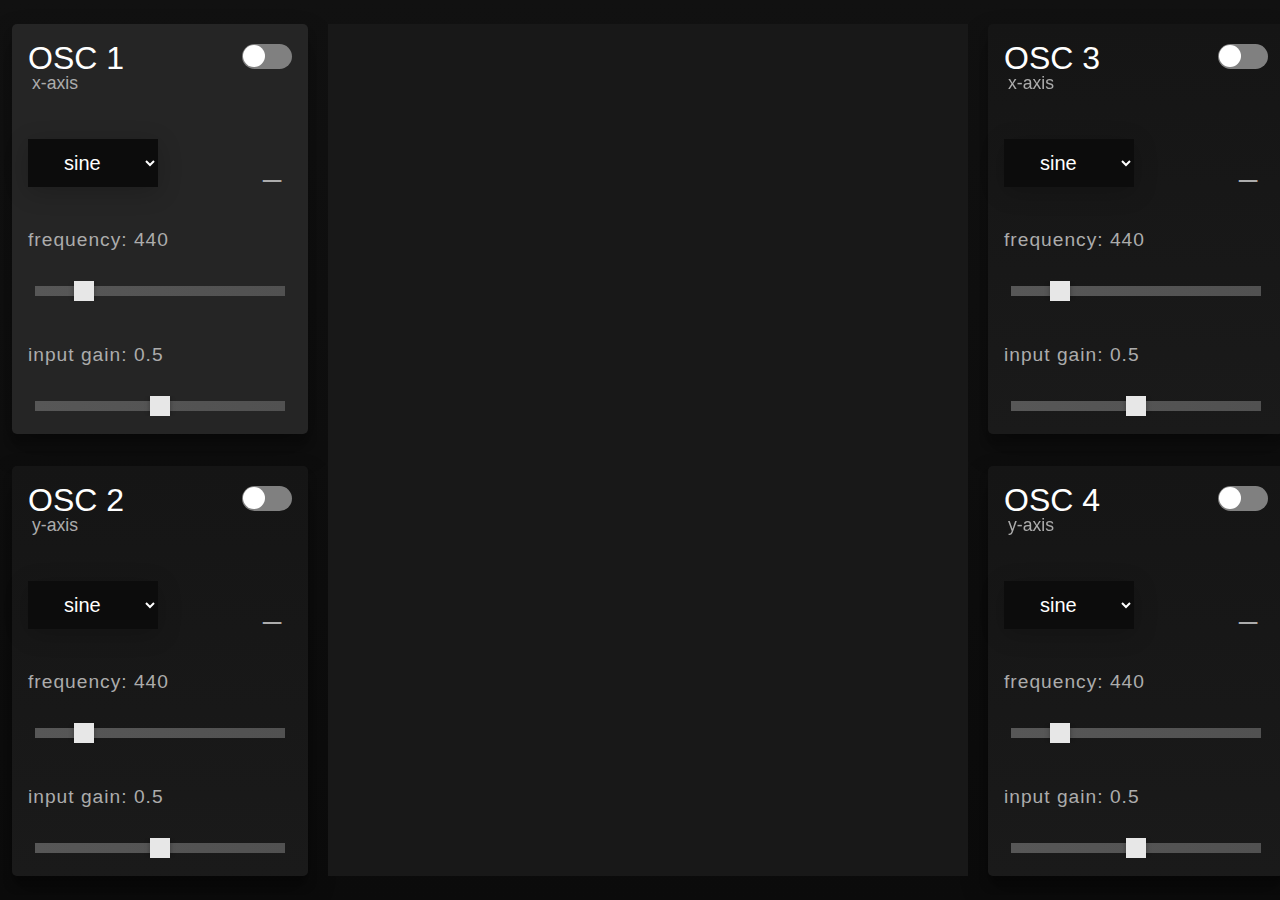
==== index.html @ e6105167 "Add files via upload" ====
<html>
    <head>
        <link rel="stylesheet" href="index.css">
        <script src="index.js" async defer></script>
    </head>
    <body>
        <div class="sect" id="left">
            <ul class="osc selected" id="osc1">
                <li class="head">
                    <div class="top">
                        <h1>OSC 1</h1>
                        <input type="checkbox" id="switch1" />
                        <label for="switch1">Toggle</label>
                    </div>
                    <span>x-axis</span>
                    
                </li>
                <li class="box">
                    <select name="type" id="type">
                        <option value="sine">sine</option>
                        <option value="square">square</option>
                        <option value="triangle">tri</option>
                        <option value="sawtooth">saw</option>
                    </select>
                    <h1>_</h1>
                </li>
                <li class="slider">
                    
                    <label for="frequency">Frequency: <span id="frequencyValue">440</span></label>
                    <input id="frequency" type="range" min="0" max="2400" step="1" value="440">
                </li>
                <li class="slider">
                    <label for="gain">Input Gain: <span id="gainValue">0.5</span></label>
                    <input id="gain" type="range" min="0" max="1" step="0.01" value="0.5">
                </li>
            </ul>
            <ul class="osc" id="osc2">
                <li class="head">
                    <div class="top">
                        <h1>OSC 2</h1>
                        <input type="checkbox" id="switch2" />
                        <label for="switch2">Toggle</label>
                    </div>
                    <span>y-axis</span>
                    
                </li>
                <li class="box">
                    <select name="type" id="type">
                        <option value="sine">sine</option>
                        <option value="square">square</option>
                        <option value="triangle">tri</option>
                        <option value="sawtooth">saw</option>
                    </select>
                    <h1>_</h1>
                </li>
                <li class="slider">
                    
                    <label for="frequency">Frequency: <span id="frequencyValue">440</span></label>
                    <input id="frequency" type="range" min="0" max="2400" step="1" value="440">
                </li>
                <li class="slider">
                    <label for="gain">Input Gain: <span id="gainValue">0.5</span></label>
                    <input id="gain" type="range" min="0" max="1" step="0.01" value="0.5">
                </li>
            </ul>
        </div>
        <div class="screen">
            <canvas id="canvas"></canvas>
        </div>
        <div class="sect" id="left">
            <ul class="osc" id="osc3">
                
                <li class="head">
                    <div class="top">
                        <h1>OSC 3</h1>
                        <input type="checkbox" id="switch3" />
                        <label for="switch3">Toggle</label>
                    </div>
                    <span>x-axis</span>
                    
                </li>
                <li class="box">
                    <select name="type" id="type">
                        <option value="sine">sine</option>
                        <option value="square">square</option>
                        <option value="triangle">tri</option>
                        <option value="sawtooth">saw</option>
                    </select>
                    <h1>_</h1>
                </li>
                <li class="slider">
                    
                    <label for="frequency">Frequency: <span id="frequencyValue">440</span></label>
                    <input id="frequency" type="range" min="0" max="2400" step="1" value="440">
                </li>
                <li class="slider">
                    <label for="gain">Input Gain: <span id="gainValue">0.5</span></label>
                    <input id="gain" type="range" min="0" max="1" step="0.01" value="0.5">
                </li>
                
            </ul>
            <ul class="osc" id="osc4">
                <li class="head">
                    <div class="top">
                        <h1>OSC 4</h1>
                        <input type="checkbox" id="switch4" />
                        <label for="switch4">Toggle</label>
                    </div>
                    <span>y-axis</span>
                    
                </li>
                <li class="box">
                    <select name="type" id="type">
                        <option value="sine">sine</option>
                        <option value="square">square</option>
                        <option value="triangle">tri</option>
                        <option value="sawtooth">saw</option>
                    </select>
                    <h1>_</h1>
                </li>
                <li class="slider">
                    
                    <label for="frequency">Frequency: <span id="frequencyValue">440</span></label>
                    <input id="frequency" type="range" min="0" max="2400" step="1" value="440">
                </li>
                <li class="slider">
                    <label for="gain">Input Gain: <span id="gainValue">0.5</span></label>
                    <input id="gain" type="range" min="0" max="1" step="0.01" value="0.5">
                </li>
                
            </ul>
        </div>
    </body>
</html>
---- index.css ----
body{
    display: flex;
    background-image: linear-gradient(to top , rgb(11, 11, 11), rgb(17, 17, 17));
    color: rgb(172,172,172);
    font-family: Arial, Helvetica, sans-serif; 
    width: 100%;
    justify-content: space-evenly;

}






.head span{
  position: relative;
  bottom: 0.25rem;
  left: 0.25rem;
  font-size: 1.1rem;
}

input[type=checkbox]{
  height: 0;
  width: 0;
  visibility: hidden;
}

.top label {
  cursor: pointer;
  margin-top: 0.25rem;
  text-indent: -9999px;
  width: 50px;
  height: 25px;
  background: grey;
  display: block;
  border-radius: 50px;
  position: relative;
}

.top label:after {
  content: '';
  position: absolute;
  top: 1.25px;
  left: 1.25px;
  width: 22px;
  height: 22px;
  background: #fff;
  border-radius: 22.5px;
  transition: 0.3s;
}



#osc1 .top input:checked + label {
  background: #bada55;
}

#osc1 .top input:checked + label:after {
  left: calc(100% - 1.25px);
  transform: translateX(-100%);
}

#osc1 .top label:active:after {
  width: 32.5px;
}


#osc2 .top input:checked + label {
  background: #bada55;
}

#osc2 .top input:checked + label:after {
  left: calc(100% - 1.25px);
  transform: translateX(-100%);
}

#osc2 .top label:active:after {
  width: 32.5px;
}


#osc3 .top input:checked + label {
  background: #bada55;
}

#osc3 .top input:checked + label:after {
  left: calc(100% - 1.25px);
  transform: translateX(-100%);
}

#osc3 .top label:active:after {
  width: 32.5px;
}


#osc4 .top input:checked + label {
  background: #bada55;
}

#osc4 .top input:checked + label:after {
  left: calc(100% - 1.25px);
  transform: translateX(-100%);
}

#osc4 .top label:active:after {
  width: 32.5px;
}




input[type="range"]{
    -webkit-appearance:none;
    width:260px;
    height:20px;
    background: linear-gradient(to right, #575757 0%, #515151 100%);
    background-size:250px 10px;
    background-position:center;
    background-repeat:no-repeat;
    overflow:hidden;
    outline: none;
  }
  
  input[type="range"]:first-of-type{
    margin-top:30px;
  }
  
  input[type="range"]::-webkit-slider-thumb{
    -webkit-appearance:none;
    width:20px;
    height:20px;
    background:#e7e7e7;
    position:relative;
    z-index:3;
    box-shadow:0 0 5px 0 rgba(0,0,0,0.3);
  }
  
  input[type="range"]::-webkit-slider-thumb:after{
    content:" ";
    width:260px;
    height:10px;
    z-index:1;
    right:20px;
    top:5px;
    background: #ff5b32;
    background: linear-gradient(to right, #f088fc 1%, #AC6CFF 70%);
  }

div.sect{
    display: flex;
    flex-direction: column;
    justify-content: space-evenly;
    flex-shrink: 4;
}

.osc {
  display: flex;
  flex-direction: column;
  justify-content: space-between;
  flex-grow: 1;
  background-image: linear-gradient(to bottom , rgb(21, 21, 21), rgb(26, 26, 26));

  list-style-type: none;
  padding: 1rem;
  border-radius: 5px;
  box-shadow: rgba(0, 0, 0, 0.25) 0px 14px 28px, rgba(0, 0, 0, 0.22) 0px 10px 10px;

}

li.head {
  display: flex;
  flex-direction: column;
}

div.top {
  display: flex;
  flex-direction: row;
  justify-content: space-between;
  /* border: 5px;
  border-bottom: black; */
}

li.slider{
  display: flex;
  flex-direction: column;
  justify-content: space-evenly;
}
h1{
    margin: 0;
    text-align: center;
    font-weight: 100;
    font-size: 2rem;
    padding-right: 0.5rem;
    margin-right: 1rem;
    border-radius: 4px;
    color: white;
}

canvas{
  position: absolute;
}

.screen{
    /* background-color: rgb(255, 0, 0); */
    margin: 1rem;
    width: 50%;
    /* padding-top: 50%; */
    overflow:hidden;
}
label{
  font-size: 1.2rem;
  letter-spacing: 1px;
  font-weight: 100;
  text-transform:lowercase;
}

.box{
  display: flex;
  flex-direction: row;
  justify-content: space-between;
}

li.box h1{
  color: rgb(172,172,172);
  letter-spacing: 3px;
  position: relative;
  top: 0.5rem;
  left: 1rem;
}


.box select {
  background-color: rgb(12, 12, 12);;
  color: white;
  padding: 12px;
  padding-left: 2rem;
  padding-right: 1rem;
  border: none;
  font-size: 20px;
  box-shadow: 0 5px 25px rgba(0, 0, 0, 0.2);
  -webkit-appearance: button;
  appearance: button;
  outline: none;
}

ul.selected{
  background-image: none;
  background-color: rgb(37, 37, 37);
}
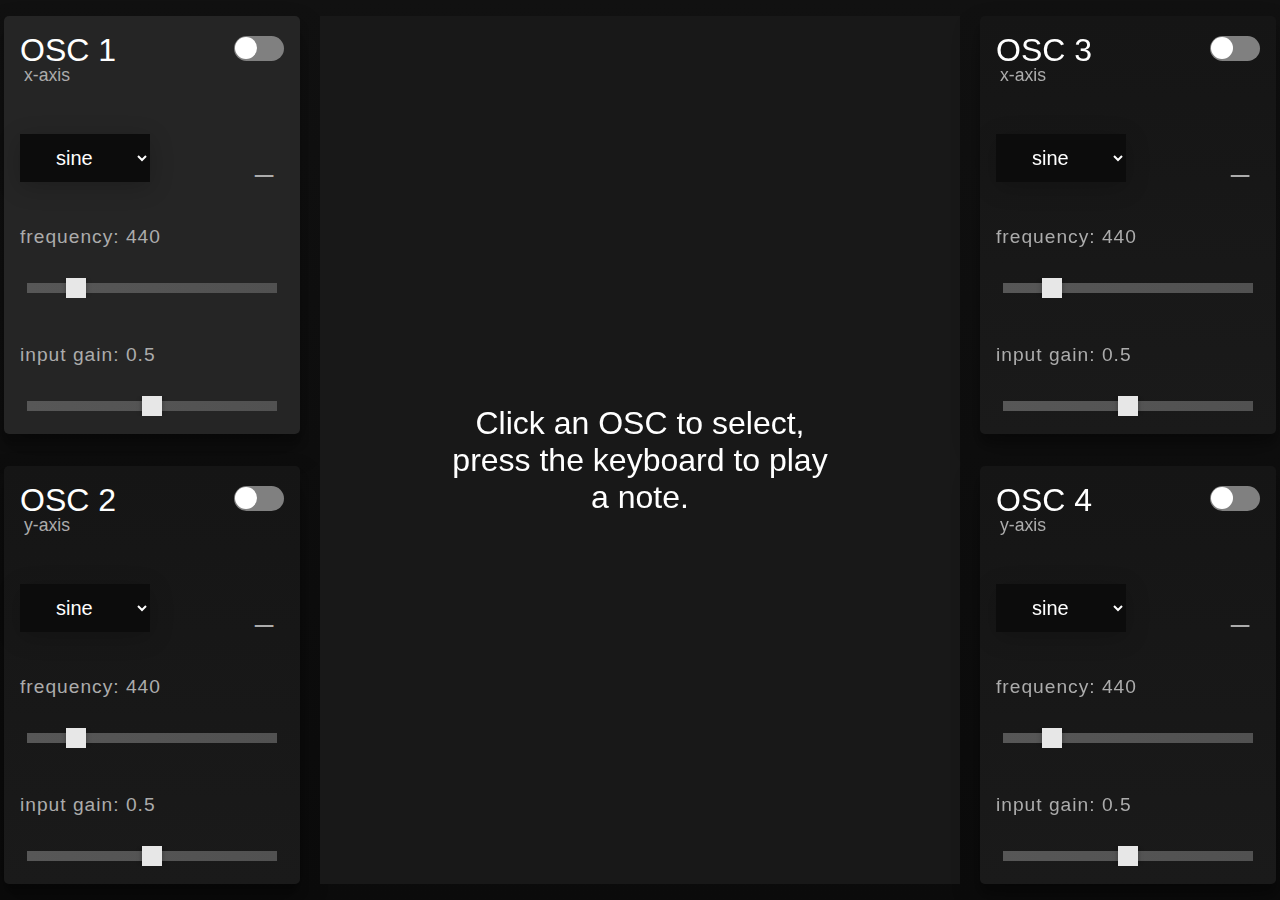
==== commit 758d07d0: "Add files via upload" ====
--- a/index.html
+++ b/index.html
@@ -4,12 +4,13 @@
         <script src="index.js" async defer></script>
     </head>
     <body>
+        <h1 id="start-text">Click an OSC to select, press the keyboard to play a note.</h1>
         <div class="sect" id="left">
             <ul class="osc selected" id="osc1">
                 <li class="head">
                     <div class="top">
                         <h1>OSC 1</h1>
-                        <input type="checkbox" id="switch1" />
+                        <input type="checkbox" autocomplete="off" id="switch1" />
                         <label for="switch1">Toggle</label>
                     </div>
                     <span>x-axis</span>
@@ -38,7 +39,7 @@
                 <li class="head">
                     <div class="top">
                         <h1>OSC 2</h1>
-                        <input type="checkbox" id="switch2" />
+                        <input type="checkbox" autocomplete="off" id="switch2" />
                         <label for="switch2">Toggle</label>
                     </div>
                     <span>y-axis</span>
@@ -73,7 +74,7 @@
                 <li class="head">
                     <div class="top">
                         <h1>OSC 3</h1>
-                        <input type="checkbox" id="switch3" />
+                        <input type="checkbox" autocomplete="off" id="switch3" />
                         <label for="switch3">Toggle</label>
                     </div>
                     <span>x-axis</span>
@@ -103,7 +104,7 @@
                 <li class="head">
                     <div class="top">
                         <h1>OSC 4</h1>
-                        <input type="checkbox" id="switch4" />
+                        <input type="checkbox" autocomplete="off" id="switch4" />
                         <label for="switch4">Toggle</label>
                     </div>
                     <span>y-axis</span>
--- a/index.css
+++ b/index.css
@@ -1,11 +1,40 @@
+*{
+  box-sizing: border-box;
+}
+
+.hidden {
+  visibility: hidden;
+  opacity: 0;
+  transition: visibility 0s 0.5s, opacity 0.5s linear;
+}
+
+.visible {
+  visibility: visible;
+  opacity: 1;
+  transition: opacity 0.5s linear;
+}
+
+body,html {
+  margin: 0;
+  padding: 0;
+}
+
 body{
     display: flex;
     background-image: linear-gradient(to top , rgb(11, 11, 11), rgb(17, 17, 17));
     color: rgb(172,172,172);
     font-family: Arial, Helvetica, sans-serif; 
-    width: 100%;
     justify-content: space-evenly;
-
+    height: 100vh;
+
+}
+
+#start-text{
+  position: absolute;
+  top: 45%;
+  max-width: 30%;
+  margin: 0;
+  padding: 0;
 }
 
 
@@ -197,9 +226,7 @@
     color: white;
 }
 
-canvas{
-  position: absolute;
-}
+
 
 .screen{
     /* background-color: rgb(255, 0, 0); */
